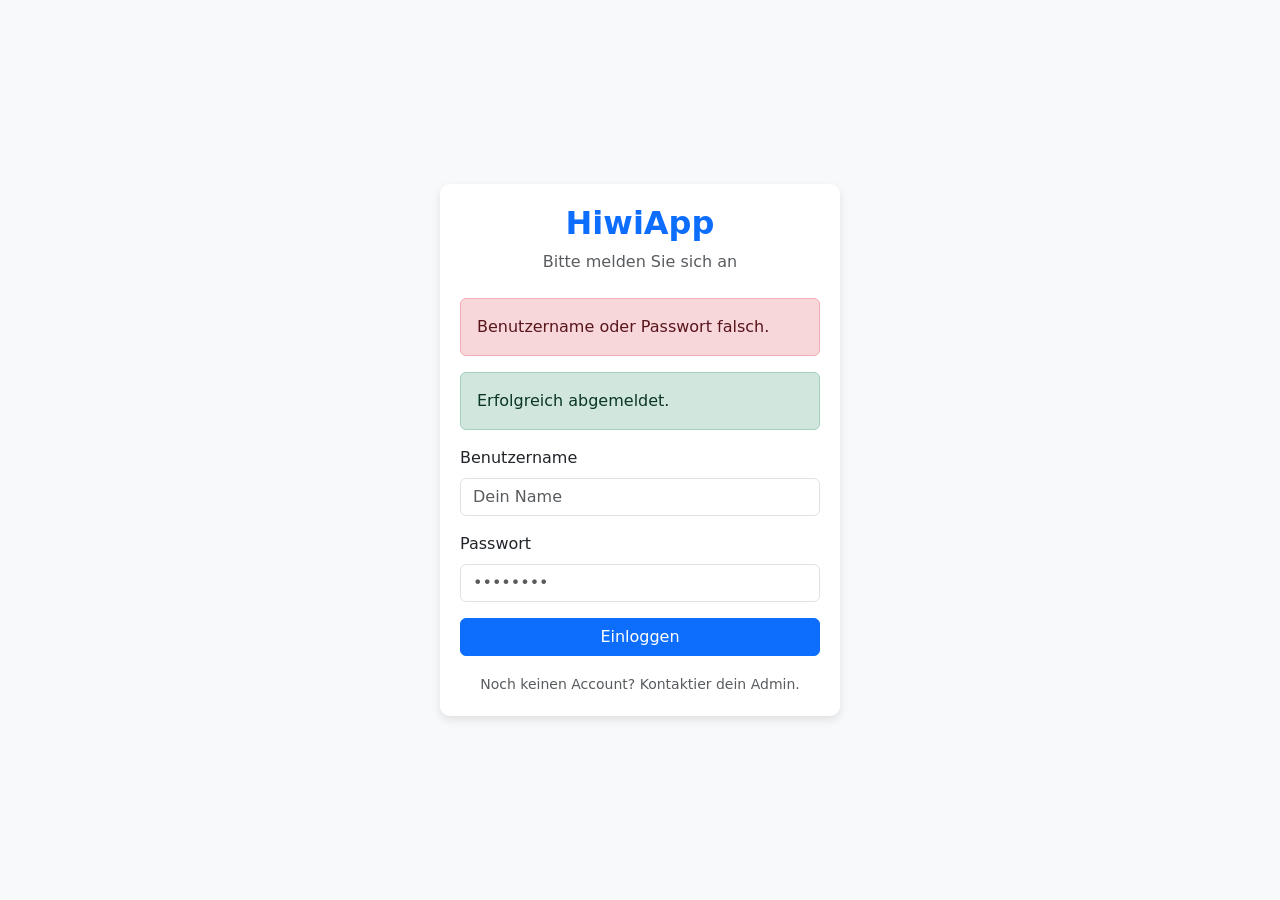
==== src/main/resources/templates/login.html @ 1e1e4379 "Initial commit" ====
<!DOCTYPE html>
<html xmlns:th="http://www.thymeleaf.org">
<head>
    <meta charset="UTF-8">
    <meta name="viewport" content="width=device-width, initial-scale=1.0">
    <title>Login - HiwiApp</title>
    <link href="https://cdn.jsdelivr.net/npm/bootstrap@5.3.0/dist/css/bootstrap.min.css" rel="stylesheet">
    <style>
        body {
            background-color: #f8f9fa;
            display: flex;
            align-items: center;
            justify-content: center;
            height: 100vh;
            margin: 0;
        }
        .login-card {
            width: 100%;
            max-width: 400px;
            padding: 20px;
            border-radius: 10px;
            box-shadow: 0 4px 10px rgba(0,0,0,0.1);
            background: white;
        }
    </style>
</head>
<body>

<div class="login-card">
    <div class="text-center mb-4">
        <h2 class="fw-bold text-primary">HiwiApp</h2>
        <p class="text-muted">Bitte melden Sie sich an</p>
    </div>

    <div th:if="${param.error}" class="alert alert-danger" role="alert">
        Benutzername oder Passwort falsch.
    </div>

    <div th:if="${param.logout}" class="alert alert-success" role="alert">
        Erfolgreich abgemeldet.
    </div>

    <form th:action="@{/login}" method="post">
        <div class="mb-3">
            <label for="username" class="form-label">Benutzername</label>
            <input type="text" id="username" name="username" class="form-control" placeholder="Dein Name" required>
        </div>

        <div class="mb-3">
            <label for="password" class="form-label">Passwort</label>
            <input type="password" id="password" name="password" class="form-control" placeholder="••••••••" required>
        </div>

        <div class="d-grid gap-2">
            <button type="submit" class="btn btn-primary">Einloggen</button>
        </div>
    </form>

    <div class="text-center mt-3">
        <small class="text-muted">Noch keinen Account? Kontaktier dein Admin.</small>
    </div>
</div>

</body>
</html>
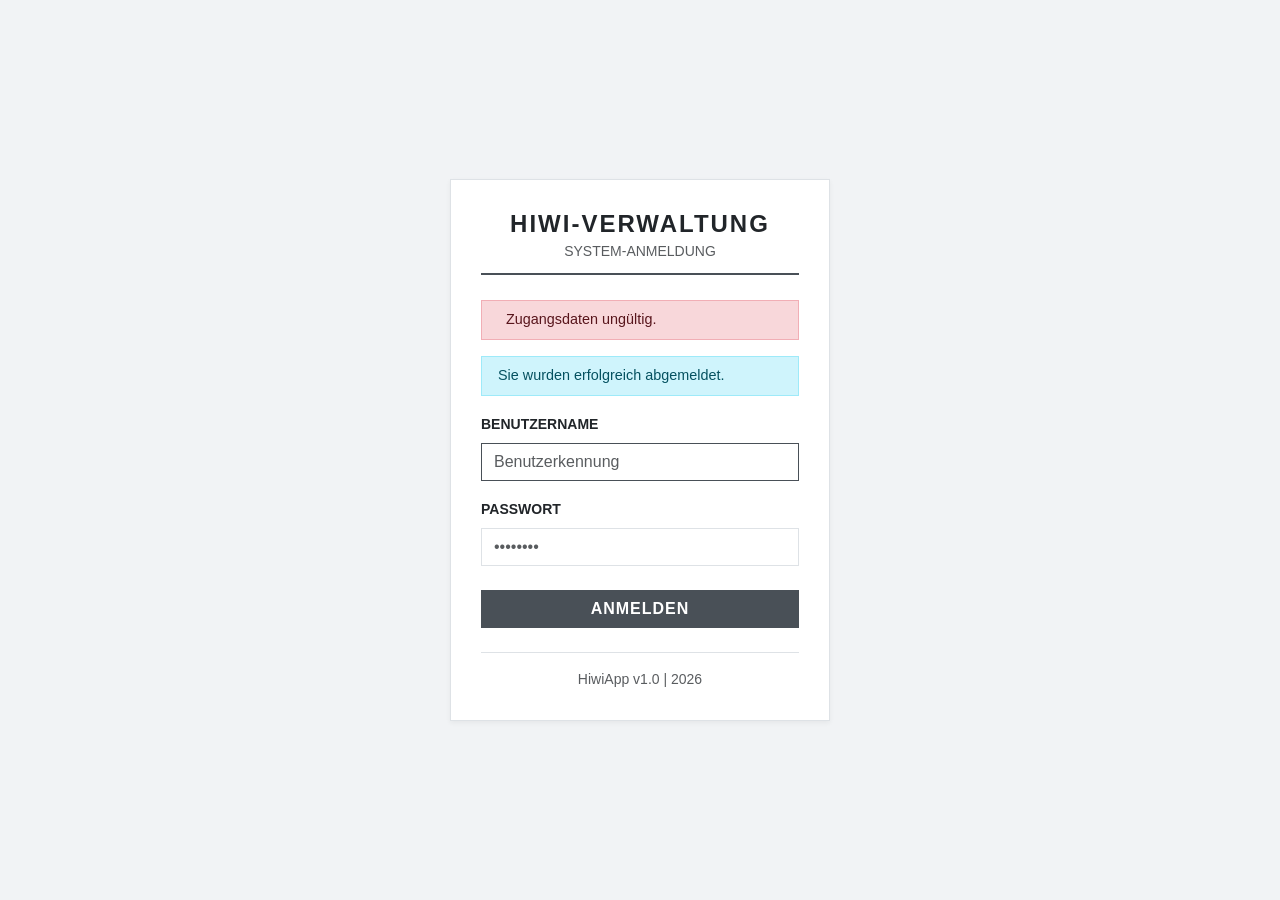
==== commit b2772c73: "Refactor: Packages strukturiert, Dashboards hinzugefügt und Mail-Credentials abgesichert" ====
--- a/src/main/resources/templates/login.html
+++ b/src/main/resources/templates/login.html
@@ -1,13 +1,19 @@
 <!DOCTYPE html>
-<html xmlns:th="http://www.thymeleaf.org">
+<html xmlns:th="http://www.thymeleaf.org" lang="de">
 <head>
     <meta charset="UTF-8">
     <meta name="viewport" content="width=device-width, initial-scale=1.0">
-    <title>Login - HiwiApp</title>
+    <title>HiwiApp | Login</title>
     <link href="https://cdn.jsdelivr.net/npm/bootstrap@5.3.0/dist/css/bootstrap.min.css" rel="stylesheet">
     <style>
+        :root {
+            --excel-border: #dee2e6;
+            --excel-header: #f8f9fa;
+            --admin-gray: #495057;
+        }
         body {
-            background-color: #f8f9fa;
+            background-color: #f1f3f5; /* Das gleiche Grau wie die Dashboard-Sidebar */
+            font-family: 'Segoe UI', Tahoma, Geneva, Verdana, sans-serif;
             display: flex;
             align-items: center;
             justify-content: center;
@@ -16,48 +22,79 @@
         }
         .login-card {
             width: 100%;
-            max-width: 400px;
-            padding: 20px;
-            border-radius: 10px;
-            box-shadow: 0 4px 10px rgba(0,0,0,0.1);
+            max-width: 380px;
+            padding: 30px;
+            border: 1px solid var(--excel-border);
+            border-radius: 0; /* Eckig für den Tabellen-Look */
             background: white;
+            box-shadow: 0 2px 5px rgba(0,0,0,0.05);
+        }
+        .login-header {
+            border-bottom: 2px solid var(--admin-gray);
+            margin-bottom: 25px;
+            padding-bottom: 10px;
+        }
+        .form-control {
+            border-radius: 0; /* Eckige Inputs passen besser zu Excel-Zellen */
+            border: 1px solid var(--excel-border);
+        }
+        .form-control:focus {
+            border-color: var(--admin-gray);
+            box-shadow: none;
+        }
+        .btn-login {
+            background-color: var(--admin-gray);
+            border-color: var(--admin-gray);
+            color: white;
+            border-radius: 0;
+            font-weight: 600;
+            text-transform: uppercase;
+            letter-spacing: 1px;
+        }
+        .btn-login:hover {
+            background-color: #343a40;
+            border-color: #343a40;
+        }
+        .alert {
+            border-radius: 0;
+            font-size: 0.9rem;
         }
     </style>
 </head>
 <body>
 
 <div class="login-card">
-    <div class="text-center mb-4">
-        <h2 class="fw-bold text-primary">HiwiApp</h2>
-        <p class="text-muted">Bitte melden Sie sich an</p>
+    <div class="login-header text-center">
+        <h4 class="fw-bold mb-0" style="letter-spacing: 2px;">HIWI-VERWALTUNG</h4>
+        <small class="text-muted">SYSTEM-ANMELDUNG</small>
     </div>
 
-    <div th:if="${param.error}" class="alert alert-danger" role="alert">
-        Benutzername oder Passwort falsch.
+    <div th:if="${param.error}" class="alert alert-danger py-2" role="alert">
+        <i class="bi bi-exclamation-triangle-fill me-2"></i> Zugangsdaten ungültig.
     </div>
 
-    <div th:if="${param.logout}" class="alert alert-success" role="alert">
-        Erfolgreich abgemeldet.
+    <div th:if="${param.logout}" class="alert alert-info py-2" role="alert">
+        Sie wurden erfolgreich abgemeldet.
     </div>
 
     <form th:action="@{/login}" method="post">
         <div class="mb-3">
-            <label for="username" class="form-label">Benutzername</label>
-            <input type="text" id="username" name="username" class="form-control" placeholder="Dein Name" required>
+            <label for="username" class="form-label small fw-bold">BENUTZERNAME</label>
+            <input type="text" id="username" name="username" class="form-control" placeholder="Benutzerkennung" required autofocus>
         </div>
 
         <div class="mb-3">
-            <label for="password" class="form-label">Passwort</label>
+            <label for="password" class="form-label small fw-bold">PASSWORT</label>
             <input type="password" id="password" name="password" class="form-control" placeholder="••••••••" required>
         </div>
 
-        <div class="d-grid gap-2">
-            <button type="submit" class="btn btn-primary">Einloggen</button>
+        <div class="d-grid mt-4">
+            <button type="submit" class="btn btn-login">Anmelden</button>
         </div>
     </form>
 
-    <div class="text-center mt-3">
-        <small class="text-muted">Noch keinen Account? Kontaktier dein Admin.</small>
+    <div class="text-center mt-4 pt-3 border-top">
+        <p class="text-muted small mb-0">HiwiApp v1.0 | 2026</p>
     </div>
 </div>
 
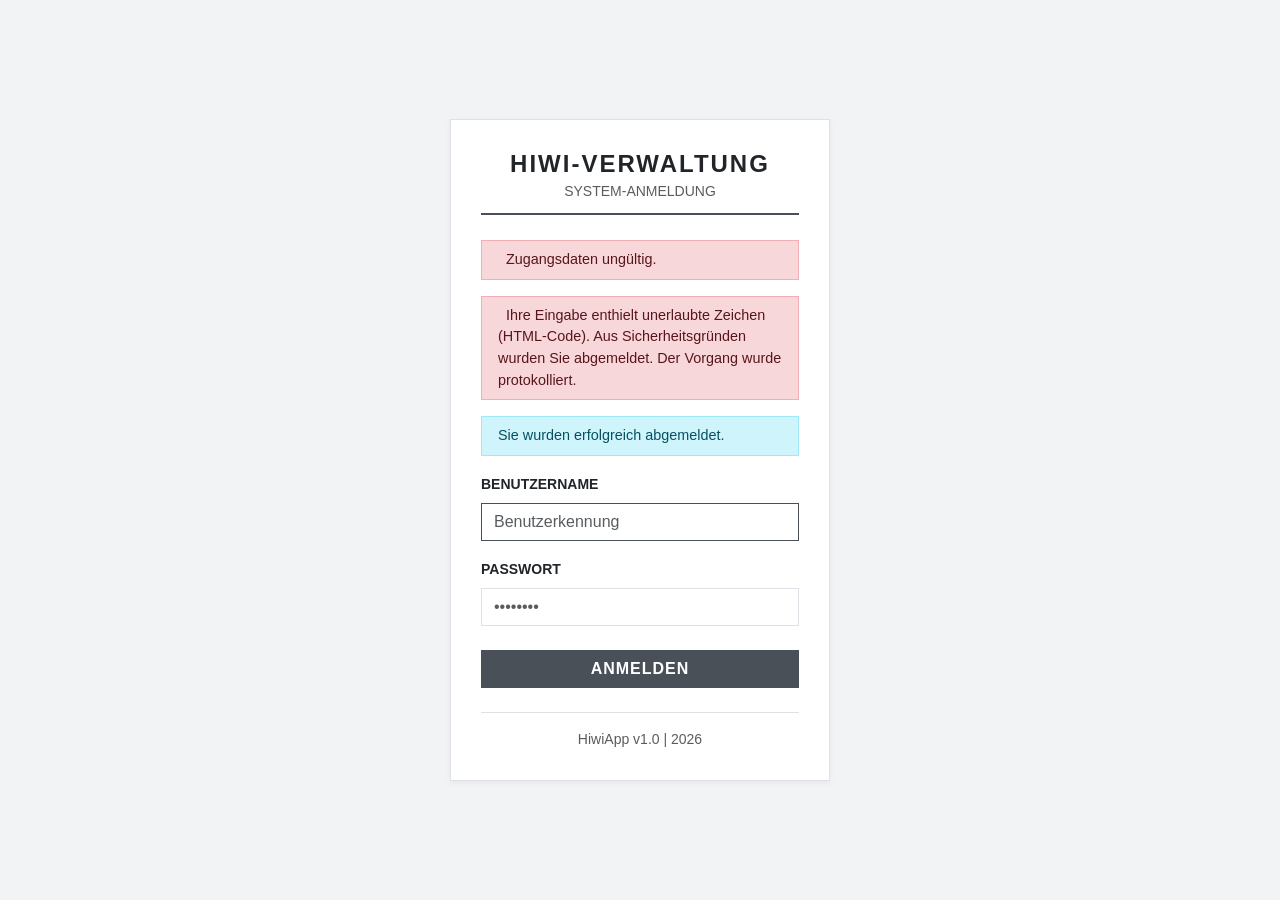
==== commit 712b9db9: "Monatssperre, Minus-Sortierung, AntiSamy, Docker, Render" ====
--- a/src/main/resources/templates/login.html
+++ b/src/main/resources/templates/login.html
@@ -73,6 +73,11 @@
         <i class="bi bi-exclamation-triangle-fill me-2"></i> Zugangsdaten ungültig.
     </div>
 
+    <div th:if="${param.blocked}" class="alert alert-danger py-2" role="alert">
+        <i class="bi bi-shield-exclamation me-2"></i> Ihre Eingabe enthielt unerlaubte Zeichen (HTML-Code).
+        Aus Sicherheitsgründen wurden Sie abgemeldet. Der Vorgang wurde protokolliert.
+    </div>
+
     <div th:if="${param.logout}" class="alert alert-info py-2" role="alert">
         Sie wurden erfolgreich abgemeldet.
     </div>
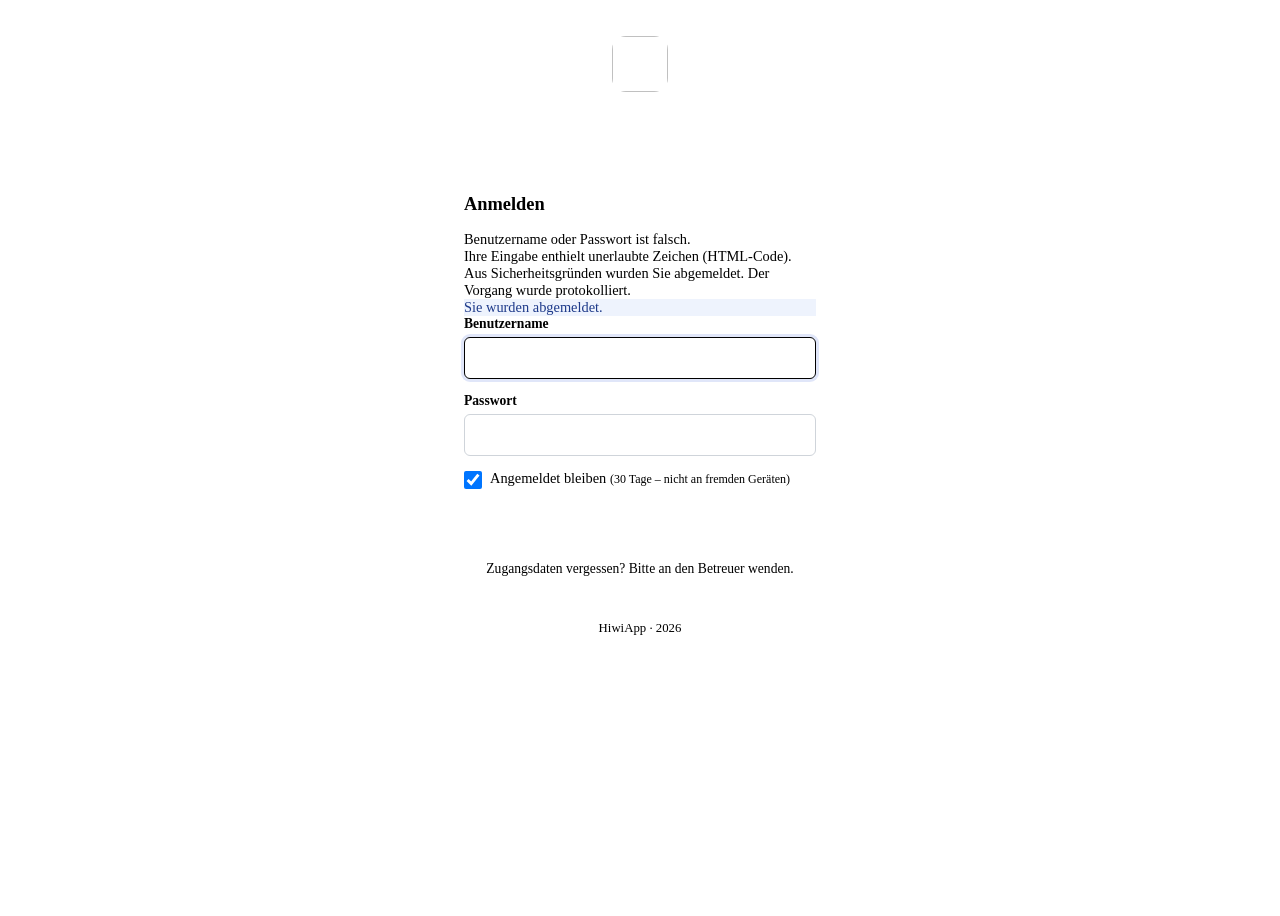
==== commit 8c75c23f: "Einheitliches Design, Handy-Ansicht, Angemeldet bleiben" ====
--- a/src/main/resources/templates/login.html
+++ b/src/main/resources/templates/login.html
@@ -2,106 +2,77 @@
 <html xmlns:th="http://www.thymeleaf.org" lang="de">
 <head>
     <meta charset="UTF-8">
-    <meta name="viewport" content="width=device-width, initial-scale=1.0">
-    <title>HiwiApp | Login</title>
-    <link href="https://cdn.jsdelivr.net/npm/bootstrap@5.3.0/dist/css/bootstrap.min.css" rel="stylesheet">
+    <meta name="viewport" content="width=device-width, initial-scale=1, viewport-fit=cover">
+    <title>Anmelden | HiwiApp</title>
+    <th:block th:replace="~{fragments/layout :: appHead}"></th:block>
     <style>
-        :root {
-            --excel-border: #dee2e6;
-            --excel-header: #f8f9fa;
-            --admin-gray: #495057;
-        }
-        body {
-            background-color: #f1f3f5; /* Das gleiche Grau wie die Dashboard-Sidebar */
-            font-family: 'Segoe UI', Tahoma, Geneva, Verdana, sans-serif;
-            display: flex;
-            align-items: center;
-            justify-content: center;
-            height: 100vh;
-            margin: 0;
-        }
-        .login-card {
-            width: 100%;
-            max-width: 380px;
-            padding: 30px;
-            border: 1px solid var(--excel-border);
-            border-radius: 0; /* Eckig für den Tabellen-Look */
-            background: white;
-            box-shadow: 0 2px 5px rgba(0,0,0,0.05);
-        }
-        .login-header {
-            border-bottom: 2px solid var(--admin-gray);
-            margin-bottom: 25px;
-            padding-bottom: 10px;
-        }
-        .form-control {
-            border-radius: 0; /* Eckige Inputs passen besser zu Excel-Zellen */
-            border: 1px solid var(--excel-border);
-        }
-        .form-control:focus {
-            border-color: var(--admin-gray);
-            box-shadow: none;
-        }
-        .btn-login {
-            background-color: var(--admin-gray);
-            border-color: var(--admin-gray);
-            color: white;
-            border-radius: 0;
-            font-weight: 600;
-            text-transform: uppercase;
-            letter-spacing: 1px;
-        }
-        .btn-login:hover {
-            background-color: #343a40;
-            border-color: #343a40;
-        }
-        .alert {
-            border-radius: 0;
-            font-size: 0.9rem;
-        }
+        body { min-height: 100vh; display: flex; flex-direction: column; }
+        .login-kopf { background: var(--navy); color: #fff; padding: calc(28px + env(safe-area-inset-top)) 20px 64px; text-align: center; }
+        .login-kopf img { width: 56px; height: 56px; border-radius: 14px; display: block; margin: 0 auto 12px; }
+        .login-kopf .titel { font-size: 1.35rem; font-weight: 700; letter-spacing: .02em; }
+        .login-kopf .sub { opacity: .7; font-size: .9rem; }
+        .login-box { box-sizing: border-box; width: calc(100% - 32px); max-width: 400px; margin: -40px auto 0; padding: 24px; }
+        .login-box h1 { font-size: 1.15rem; font-weight: 600; margin: 0 0 16px; }
+        .feld { margin-bottom: 14px; }
+        .feld label { display: block; font-size: .85rem; font-weight: 600; margin-bottom: 5px; }
+        .feld input { width: 100%; box-sizing: border-box; padding: 11px 12px; font: inherit; font-size: 16px;
+                      border: 1px solid #cfd4da; border-radius: 6px; background: #fff; }
+        .feld input:focus { outline: none; border-color: var(--blau); box-shadow: 0 0 0 3px rgba(47,91,211,.15); }
+        .knopf { width: 100%; padding: 12px; font: inherit; font-weight: 600; color: #fff; background: var(--blau);
+                 border: none; border-radius: 6px; cursor: pointer; margin-top: 6px; }
+        .knopf:hover { filter: brightness(.95); }
+        .meldung { font-size: .9rem; }
+        .meldung.info { background: #eef3fd; border-color: #c9d7f7; color: #1e3a8a; }
+        .fuss { text-align: center; color: var(--grau); font-size: .8rem; margin: 20px 0 24px; }
+        .bleiben { display: flex; align-items: flex-start; gap: 8px; font-size: .9rem; margin: 2px 0 10px; cursor: pointer; }
+        .bleiben input { width: 18px; height: 18px; margin: 1px 0 0; accent-color: var(--blau); flex-shrink: 0; }
+        .bleiben small { color: var(--grau); }
+        .hilfe { font-size: .85rem; color: var(--grau); margin-top: 14px; text-align: center; }
     </style>
 </head>
 <body>
 
-<div class="login-card">
-    <div class="login-header text-center">
-        <h4 class="fw-bold mb-0" style="letter-spacing: 2px;">HIWI-VERWALTUNG</h4>
-        <small class="text-muted">SYSTEM-ANMELDUNG</small>
+<div class="login-kopf">
+    <img th:src="@{/icons/icon-192.png}" alt="">
+    <div class="titel">HiwiApp</div>
+    <div class="sub">Stundenerfassung für studentische Hilfskräfte</div>
+</div>
+
+<main class="box login-box">
+    <h1>Anmelden</h1>
+
+    <div th:if="${param.error}" class="meldung fehler">
+        <i class="bi bi-exclamation-triangle"></i> Benutzername oder Passwort ist falsch.
     </div>
-
-    <div th:if="${param.error}" class="alert alert-danger py-2" role="alert">
-        <i class="bi bi-exclamation-triangle-fill me-2"></i> Zugangsdaten ungültig.
-    </div>
-
-    <div th:if="${param.blocked}" class="alert alert-danger py-2" role="alert">
-        <i class="bi bi-shield-exclamation me-2"></i> Ihre Eingabe enthielt unerlaubte Zeichen (HTML-Code).
+    <div th:if="${param.blocked}" class="meldung fehler">
+        <i class="bi bi-shield-exclamation"></i> Ihre Eingabe enthielt unerlaubte Zeichen (HTML-Code).
         Aus Sicherheitsgründen wurden Sie abgemeldet. Der Vorgang wurde protokolliert.
     </div>
-
-    <div th:if="${param.logout}" class="alert alert-info py-2" role="alert">
-        Sie wurden erfolgreich abgemeldet.
+    <div th:if="${param.logout}" class="meldung info">
+        <i class="bi bi-check-circle"></i> Sie wurden abgemeldet.
     </div>
 
     <form th:action="@{/login}" method="post">
-        <div class="mb-3">
-            <label for="username" class="form-label small fw-bold">BENUTZERNAME</label>
-            <input type="text" id="username" name="username" class="form-control" placeholder="Benutzerkennung" required autofocus>
+        <div class="feld">
+            <label for="username">Benutzername</label>
+            <input type="text" id="username" name="username" required autofocus
+                   autocomplete="username" autocapitalize="none" autocorrect="off" spellcheck="false">
         </div>
-
-        <div class="mb-3">
-            <label for="password" class="form-label small fw-bold">PASSWORT</label>
-            <input type="password" id="password" name="password" class="form-control" placeholder="••••••••" required>
+        <div class="feld">
+            <label for="password">Passwort</label>
+            <input type="password" id="password" name="password" required autocomplete="current-password">
         </div>
-
-        <div class="d-grid mt-4">
-            <button type="submit" class="btn btn-login">Anmelden</button>
-        </div>
+        <label class="bleiben">
+            <input type="checkbox" name="remember-me" checked>
+            <span>Angemeldet bleiben <small>(30 Tage – nicht an fremden Geräten)</small></span>
+        </label>
+        <button type="submit" class="knopf">Anmelden</button>
     </form>
 
-    <div class="text-center mt-4 pt-3 border-top">
-        <p class="text-muted small mb-0">HiwiApp v1.0 | 2026</p>
-    </div>
-</div>
+    <div class="hilfe">Zugangsdaten vergessen? Bitte an den Betreuer wenden.</div>
+</main>
+
+<div class="fuss">HiwiApp · 2026</div>
 
 </body>
-</html>+</html>
